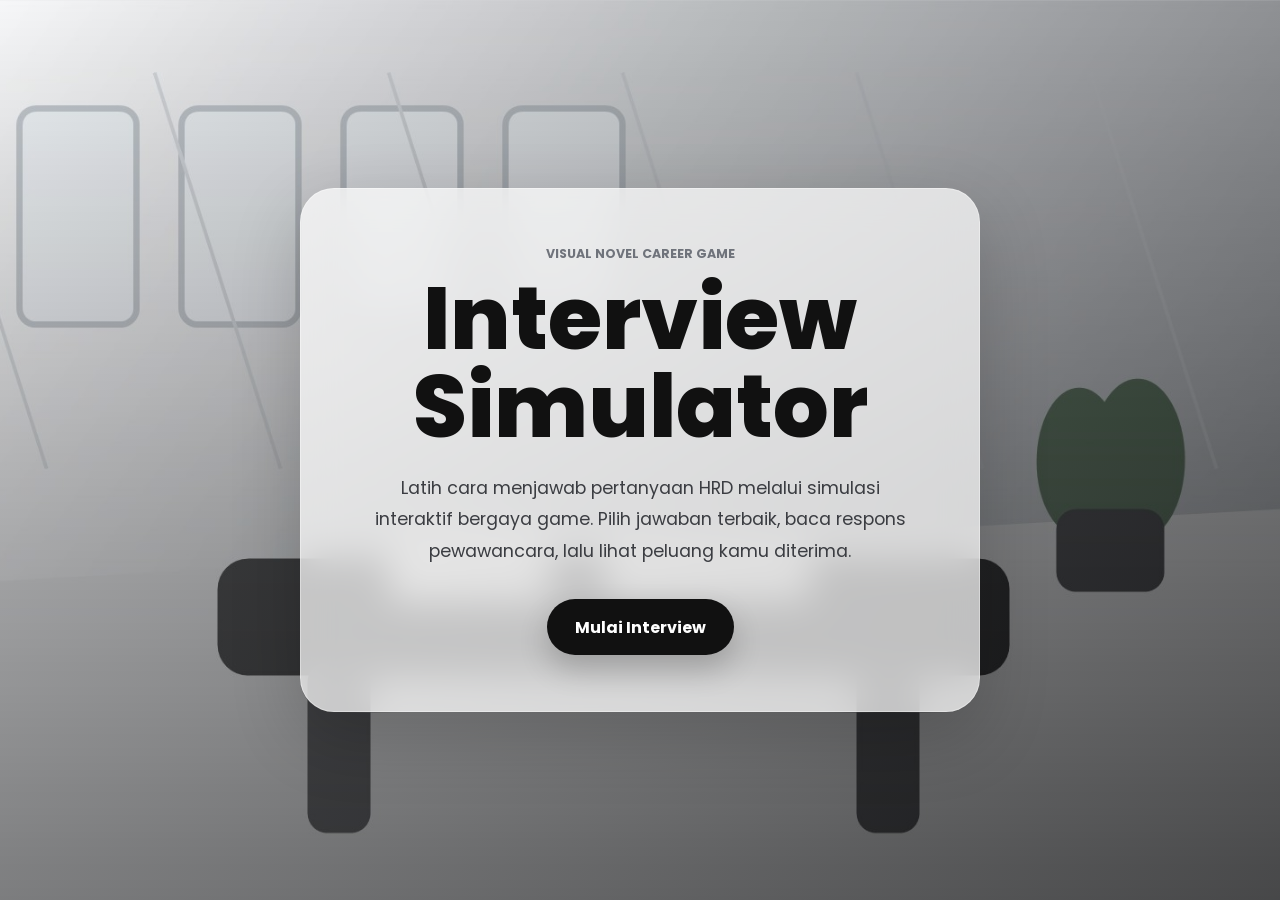
==== website absurd/index.html @ e2177482 "Add files via upload" ====
<!doctype html>
<html lang="id">
  <head>
    <meta charset="UTF-8" />
    <meta name="viewport" content="width=device-width, initial-scale=1.0" />
    <title>Interview Simulator</title>
    <link rel="preconnect" href="https://fonts.googleapis.com" />
    <link rel="preconnect" href="https://fonts.gstatic.com" crossorigin />
    <link
      href="https://fonts.googleapis.com/css2?family=Poppins:wght@400;500;600;700;800&display=swap"
      rel="stylesheet"
    />

    <!-- Style khusus landing page -->
    <link rel="stylesheet" href="style.css" />
  </head>
  <body>
    <!-- Background penuh layar untuk kesan visual novel -->
    <main class="landing-page">
      <!-- Kartu kaca sebagai fokus utama landing page -->
      <section class="landing-card fade-in" aria-labelledby="site-title">
        <p class="eyebrow">Visual Novel Career Game</p>
        <h1 id="site-title">Interview Simulator</h1>
        <p class="landing-description">
          Latih cara menjawab pertanyaan HRD melalui simulasi interaktif bergaya
          game. Pilih jawaban terbaik, baca respons pewawancara, lalu lihat
          peluang kamu diterima.
        </p>

        <!-- Tombol menuju halaman interview -->
        <a
          class="primary-button"
          href="interview.html"
          aria-label="Mulai Interview"
        >
          Mulai Interview
        </a>
      </section>
    </main>
  </body>
</html>
---- website absurd/style.css ----
/* Reset dasar agar layout konsisten di semua browser */
* {
  box-sizing: border-box;
  margin: 0;
  padding: 0;
}

/* Variabel warna utama landing page */
:root {
  --black: #111111;
  --white: #ffffff;
  --gray: #6f737b;
  --line: rgba(255, 255, 255, 0.36);
  --glass: rgba(255, 255, 255, 0.72);
  --shadow: 0 24px 70px rgba(0, 0, 0, 0.18);
}

/* Tipografi global */
body {
  min-height: 100vh;
  font-family: "Poppins", Arial, sans-serif;
  color: var(--black);
  background: #f5f5f5;
}

/* Layout background full screen */
.landing-page {
  min-height: 100vh;
  display: grid;
  place-items: center;
  padding: 24px;
  background:
    linear-gradient(120deg, rgba(255, 255, 255, 0.18), rgba(0, 0, 0, 0.42)),
    url("assets/background.jpg") center / cover no-repeat;
}

/* Kartu glassmorphism di tengah layar */
.landing-card {
  width: min(100%, 680px);
  padding: clamp(28px, 6vw, 56px);
  border: 1px solid var(--line);
  border-radius: 34px;
  background: var(--glass);
  box-shadow: var(--shadow);
  backdrop-filter: blur(18px);
  -webkit-backdrop-filter: blur(18px);
  text-align: center;
}

/* Label kecil di atas judul */
.eyebrow {
  margin-bottom: 12px;
  color: var(--gray);
  font-size: 0.78rem;
  font-weight: 700;
  letter-spacing: 0;
  text-transform: uppercase;
}

/* Judul besar landing page */
h1 {
  font-size: clamp(2.4rem, 8vw, 5.5rem);
  line-height: 1;
  font-weight: 800;
}

/* Deskripsi singkat website */
.landing-description {
  max-width: 560px;
  margin: 22px auto 32px;
  color: #3b3d42;
  font-size: clamp(0.98rem, 2.4vw, 1.1rem);
  line-height: 1.8;
}

/* Tombol utama menuju simulasi */
.primary-button {
  display: inline-flex;
  align-items: center;
  justify-content: center;
  min-height: 56px;
  padding: 0 28px;
  border-radius: 999px;
  background: var(--black);
  color: var(--white);
  font-weight: 700;
  text-decoration: none;
  box-shadow: 0 14px 30px rgba(0, 0, 0, 0.2);
  transition:
    transform 0.25s ease,
    box-shadow 0.25s ease,
    background 0.25s ease;
}

/* Interaksi hover tombol */
.primary-button:hover {
  transform: translateY(-3px);
  background: #2a2a2a;
  box-shadow: 0 18px 42px rgba(0, 0, 0, 0.26);
}

/* Animasi fade-in landing card */
.fade-in {
  animation: fadeIn 0.9s ease both;
}

/* Keyframes animasi masuk */
@keyframes fadeIn {
  from {
    opacity: 0;
    transform: translateY(24px);
  }

  to {
    opacity: 1;
    transform: translateY(0);
  }
}

/* Penyesuaian layar kecil */
@media (max-width: 560px) {
  .landing-page {
    padding: 18px;
    align-items: end;
  }

  .landing-card {
    border-radius: 26px;
    text-align: left;
  }

  .landing-description {
    margin-left: 0;
    margin-right: 0;
  }

  .primary-button {
    width: 100%;
  }
}
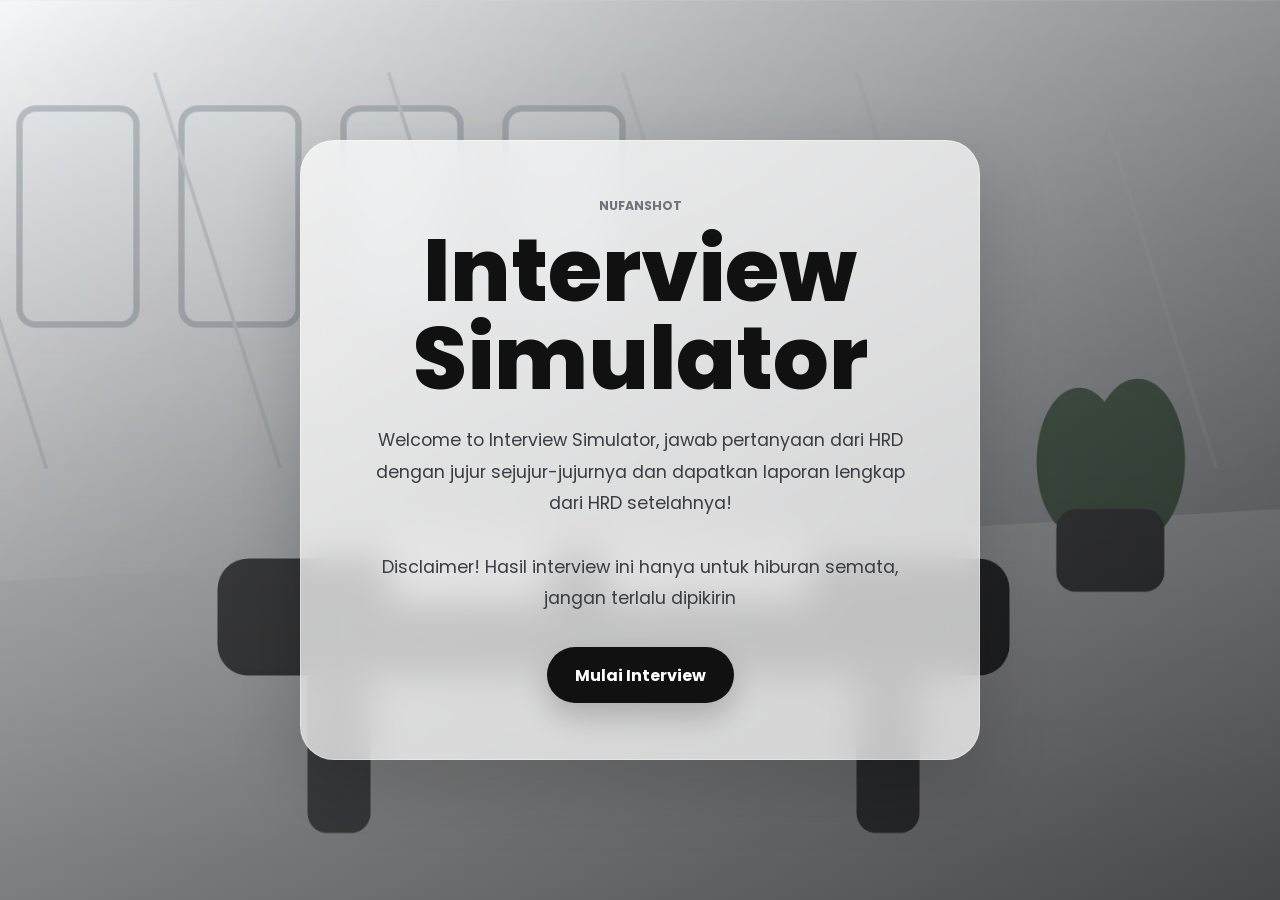
==== commit d8742393: "Add files via upload" ====
--- a/website absurd/index.html
+++ b/website absurd/index.html
@@ -14,17 +14,29 @@
     <!-- Style khusus landing page -->
     <link rel="stylesheet" href="style.css" />
   </head>
+
+  <audio id="background-music" loop autoplay playsinline preload="metadata">
+    <source
+      src="assets/The%20Game%20Show%20Theme%20Music.mp3"
+      type="audio/mpeg"
+    />
+    Browser Anda tidak mendukung elemen audio.
+  </audio>
+
   <body>
     <!-- Background penuh layar untuk kesan visual novel -->
     <main class="landing-page">
       <!-- Kartu kaca sebagai fokus utama landing page -->
       <section class="landing-card fade-in" aria-labelledby="site-title">
-        <p class="eyebrow">Visual Novel Career Game</p>
+        <p class="eyebrow">nufanshot</p>
         <h1 id="site-title">Interview Simulator</h1>
         <p class="landing-description">
-          Latih cara menjawab pertanyaan HRD melalui simulasi interaktif bergaya
-          game. Pilih jawaban terbaik, baca respons pewawancara, lalu lihat
-          peluang kamu diterima.
+          Welcome to Interview Simulator, jawab pertanyaan dari HRD dengan jujur
+          sejujur-jujurnya dan dapatkan laporan lengkap dari HRD setelahnya!
+        </p>
+        <p class="landing-description">
+          Disclaimer! Hasil interview ini hanya untuk hiburan semata, jangan
+          terlalu dipikirin
         </p>
 
         <!-- Tombol menuju halaman interview -->
